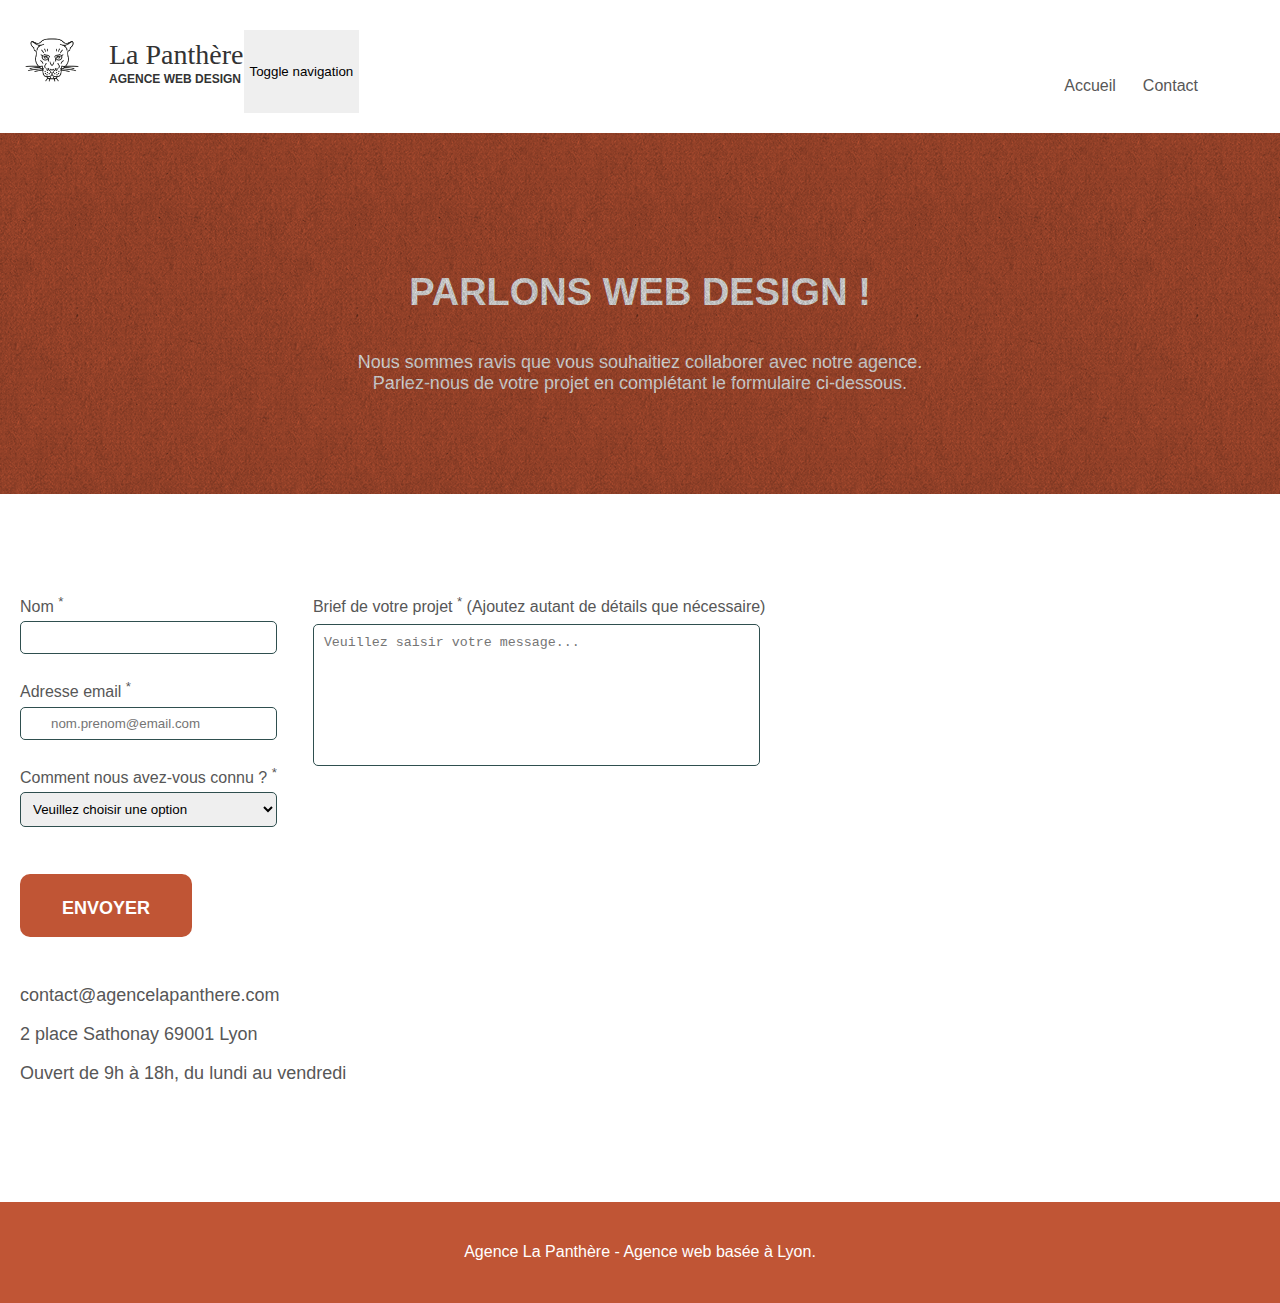
==== contact.html @ b0ebec23 "SEO" ====
<!DOCTYPE html>
<html lang="fr">
  <head>
    <meta charset="utf-8" />
    <meta
      name="keywords"
      content="Agence la Panthère, contact, webdesign, Lyon, horaires, adresse, conseils"
    />
    <meta
      name="description"
      content="Contactez l'agence de webdesign la Panthère, basée sur Lyon. Elle aide les entreprises à devenir attractives et visibles sur Internet."
    />
    <meta
      name="viewport"
      content="width=device-width, initial-scale=1.0, viewport-fit=cover"
    />
    <link rel="shortcut icon" type="image/png" href="favicon.jpg" />

    <link rel="stylesheet" type="text/css" href="./css/bootstrap.min.css" />
    <link rel="stylesheet" type="text/css" href="style.css" />
    <link rel="stylesheet" type="text/css" href="./css/font-awesome.min.css" />
    <link rel="stylesheet" type="text/css" href="./css/et-line.min.css" />
    <link
      rel="stylesheet"
      href="https://cdnjs.cloudflare.com/ajax/libs/font-awesome/6.1.1/css/all.min.css"
      integrity="sha512-KfkfwYDsLkIlwQp6LFnl8zNdLGxu9YAA1QvwINks4PhcElQSvqcyVLLD9aMhXd13uQjoXtEKNosOWaZqXgel0g=="
      crossorigin="anonymous"
      referrerpolicy="no-referrer"
    />

    <script src="./js/jquery-2.1.0.min.js"></script>
    <script src="./js/bootstrap.min.js"></script>
    <script src="./js/blocs.min.js"></script>
    <script src="./js/jqBootstrapValidation.js"></script>
    <script src="./js/formHandler.js"></script>
    <script
      src="https://cdnjs.cloudflare.com/ajax/libs/jquery/3.6.0/jquery.min.js"
      integrity="sha512-894YE6QWD5I59HgZOGReFYm4dnWc1Qt5NtvYSaNcOP+u1T9qYdvdihz0PPSiiqn/+/3e7Jo4EaG7TubfWGUrMQ=="
      crossorigin="anonymous"
      referrerpolicy="no-referrer"
    ></script>
    <title>Contact - La Panthère Agence web design</title>

    <!-- Analytics -->

    <!-- Analytics END -->
  </head>
  <body>
    <!-- Principal conteneur -->
    <div class="page-container">
      <!-- bloc-0 -->
      <div class="bloc bgc-white l-bloc" id="bloc-0">
        <div class="container bloc-sm">
          <nav class="navbar row">
            <div class="navbar-header" role="banner">
              <a class="navbar-brand" href="index.html"
                ><img
                  src="img/logo.png"
                  alt="La Panthère Agence web design"
                  role="img"
                  aria-label="Logo la Panthère"
              /></a>
              <div class="navbar_title">
                <h1 role="heading" aria-level="1">La Panthère</h1>
                <h2 role="heading" aria-level="2">AGENCE WEB DESIGN</h2>
              </div>
              <button
                id="nav-toggle"
                type="button"
                class="ui-navbar-toggle navbar-toggle"
                data-toggle="collapse"
                data-target=".navbar-1"
              >
                <span class="sr-only">Toggle navigation</span
                ><span class="icon-bar"></span><span class="icon-bar"></span
                ><span class="icon-bar"></span>
              </button>
            </div>
            <div class="collapse navbar-collapse navbar-1 special-dropdown-nav">
              <ul class="site-navigation nav navbar-nav" role="navigation">
                <li>
                  <a href="index.html">Accueil</a>
                </li>
                <li>
                  <a href="contact.html">Contact</a>
                </li>
              </ul>
            </div>
          </nav>
        </div>
      </div>
      <!-- bloc-0 END -->

      <!-- bloc-6 -->
      <div
        class="bloc bg-dots-bg bg-repeat bgc-atomic-tangerine d-bloc bloc-bg-texture texture-paper"
        id="bloc-6"
      >
        <div class="container bloc-lg" role="aside">
          <div class="row">
            <div class="col-sm-12">
              <h3
                class="text-center hero-bloc-text tc-white"
                role="heading"
                aria-level="3"
              >
                Parlons web design !
              </h3>
              <p
                class="text-center mg-lg tc-white tight-width-whitespace"
                role="complementary"
              >
                Nous sommes ravis que vous souhaitiez collaborer avec notre
                agence.<br />
                Parlez-nous de votre projet en complétant le formulaire
                ci-dessous.
              </p>
            </div>
          </div>
        </div>
      </div>
      <!-- bloc-6 END -->

      <!-- bloc-7 -->
      <div class="bloc bgc-white l-bloc" id="bloc-7" role="article">
        <div class="container bloc-lg">
          <div class="row">
            <div class="col-form">
              <form
                id="form_1"
                novalidate
                success-msg="Your message has been sent."
                fail-msg="Sorry it seems that our mail server is not responding, Sorry for the inconvenience!"
              >
                <div class="form_content">
                  <div class="form_left">
                    <div class="form-group">
                      <label for="name"> Nom <sup>*</sup> </label>
                      <input
                        id="name"
                        aria-labelledby="name"
                        class="form-control focus_only"
                        required
                      />
                      <span id="name_missing"></span><br />
                      <i class="fa-solid fa-user"></i>
                    </div>
                    <div class="form-group">
                      <label for="email"> Adresse email <sup>*</sup> </label>
                      <input
                        id="email"
                        aria-labelledby="email"
                        class="form-control focus_only"
                        type="email"
                        required
                        placeholder="nom.prenom@email.com"
                      />
                      <i class="fa-solid fa-envelope"></i>
                      <span id="email_missing"></span><br />
                    </div>
                    <div class="form-group">
                      <label for="com_quest_select">
                        Comment nous avez-vous connu ? <sup>*</sup>
                      </label>
                      <select
                        name="com_quest"
                        id="com_quest_select"
                        aria-labelledby="com_quest_select"
                      >
                        <option value="0" selected disabled>
                          Veuillez choisir une option
                        </option>
                        <option value="Presse" role="option">
                          Presse locale
                        </option>
                        <option value="RS" role="option">
                          Réseaux sociaux
                        </option>
                        <option value="BO" role="option">
                          Bouche à oreilles
                        </option>
                        <option value="Radio" role="option">Radio</option>
                        <option value="Search" role="option">
                          Recherche Google
                        </option>
                        <option value="Salon" role="option">
                          Salon du web
                        </option>
                        <option value="Autres" role="option">Autres</option>
                      </select>
                      <span id="select_missing"></span><br />
                    </div>
                  </div>
                  <div class="form_right">
                    <div class="form-group message">
                      <label for="message">
                        Brief de votre projet <sup>*</sup> (Ajoutez autant de
                        détails que nécessaire)<br /> </label
                      ><textarea
                        role="textbox"
                        aria-multiline="true"
                        id="message"
                        class="form-control big focus_only"
                        rows="8"
                        cols="50"
                        required
                        placeholder="Veuillez saisir votre message..."
                      ></textarea>
                      <span id="message_missing"></span><br />
                    </div>
                  </div>
                </div>
                <button
                  class="bloc-button btn btn-lg btn-block cta-hero btn-atomic-tangerine big_focus"
                  type="submit"
                  aria-label="submit"
                  role="button"
                  id="bouton_envoi"
                >
                  Envoyer
                </button>
              </form>
            </div>
            <div class="col-sm-6">
              <a href="mailto:contact@agencelapanthere.com" role="link"
                >contact@agencelapanthere.com</a
              >
              <p role="note">2 place Sathonay 69001 Lyon</p>
              <p role="note">Ouvert de 9h à 18h, du lundi au vendredi</p>
            </div>
          </div>
        </div>
      </div>
      <!-- bloc-7 END -->

      <!-- ScrollToTop Button -->
      <a class="bloc-button btn btn-d scrollToTop" onclick="scrollToTarget('1')"
        ><span class="fa fa-chevron-up"></span
      ></a>
      <!-- ScrollToTop Button END-->

      <!-- Footer - bloc-8 -->
      <footer class="bloc bgc-atomic-tangerine d-bloc" id="bloc-8">
        <div class="container bloc-sm bloc_formulaire">
          <div class="row">
            <div class="col-sm-12">
              <h4 class="text-center white" role="heading" aria-level="4">
                Agence La Panthère - Agence web basée à Lyon.<br />
              </h4>
              <div class="row row-no-gutters social">
                <div class="col-sm-3">
                  <div class="text-center">
                    <a
                      class="social"
                      role="link"
                      href="http://www.twitter.com/"
                      title="Twitter"
                      ><span class="fa-brands fa-twitter icon-md"></span
                    ></a>
                  </div>
                </div>
                <div class="col-sm-3">
                  <div class="text-center">
                    <a
                      class="social"
                      role="link"
                      href="http://www.facebook.com/"
                      title="Facebook"
                      ><span class="fa-brands fa-facebook-f icon-md"></span
                    ></a>
                  </div>
                </div>
                <div class="col-sm-3">
                  <div class="text-center">
                    <a
                      class="social"
                      role="link"
                      href="https://dribbble.com/"
                      title="Dribbble"
                      ><span class="fa-brands fa-dribbble icon-md"></span
                    ></a>
                  </div>
                </div>
                <div class="col-sm-3">
                  <div class="text-center">
                    <a
                      class="social"
                      role="link"
                      href="http://www.instagram.com/"
                      title="Instagram"
                      ><span class="fa-brands fa-instagram icon-md"></span
                    ></a>
                  </div>
                </div>
              </div>
            </div>
          </div>
        </div>
      </footer>
      <!-- Footer - bloc-8 END -->
    </div>
    <!-- Principal conteneur END -->
    <script>
      var validation = document.getElementById("bouton_envoi");

      var nom = document.getElementById("name");
      var name_m = document.getElementById("name_missing");
      var name_v =
        /^[a-zA-ZéèîïÉÈÎÏ][a-zéèêàçîï]+([-'\s][a-zA-ZéèîïÉÈÎÏ][a-zéèêàçîï]+)?/;

      validation.addEventListener("click", f_valid);

      var email = document.getElementById("email");
      var email_m = document.getElementById("email_missing");
      var email_v = /^(.+)@(.+)\.(.+)$/;

      var message = document.getElementById("message");
      var message_m = document.getElementById("message_missing");

      var select = document.getElementById("com_quest_select");
      var select_m = document.getElementById("select_missing");

      function f_valid(e) {
        e.preventDefault();
        var is_valid = false;
        console.log(select.value);
        if (select.value !== "0") {
          is_valid = true;
        } else {
          is_valid === false;
          select_m.textContent = "Veuillez sélectionner une option !";
          select_m.style.color = "#B32F07";
          select.style.borderColor = "#B32F07";
        }

        if (message.value.lenght > 5 && message.value.lenght < 250) {
          is_valid = true;
        } else {
          is_valid === false;
          message_m.textContent = "Veuillez décrire votre projet !";
          message_m.style.color = "#B32F07";
          message.style.borderColor = "#B32F07";
        }

        if (nom.validity.valueMissing) {
          name_m.textContent = "Nom manquant !";
          name_m.style.color = "#B32F07";
          nom.style.borderColor = "#B32F07";
        } else if (name_v.test(nom.value) == false) {
          name_m.textContent = "Format incorrect !";
          name_m.style.color = "#B32F07";
          nom.style.borderColor = "#B32F07";
        } else {
          var is_valid = true;
        }
        if (email.validity.valueMissing) {
          is_valid === false;
          email_m.textContent = "Email incorrect !";
          email_m.style.color = "#B32F07";
          email.style.borderColor = "#B32F07";
        } else if (email_v.test(email.value) == false) {
          is_valid === false;
          email_m.textContent = "Format incorrect !";
          email_m.style.color = "#B32F07";
          email.style.borderColor = "#B32F07";
        }
        // if (is_valid) {
        //   alert("Email envoyé avec succès !");
        // }
      }
    </script>
  </body>
</html>
---- style.css ----
.navbar-header {
  display: flex;
}
li {
  list-style-type: none;
}
body {
  margin: 0;
  padding: 0;
  background: #fff;
  overflow-x: hidden;
  -webkit-font-smoothing: antialiased;
  -moz-osx-font-smoothing: grayscale;
}
img.img-responsive.portfolio-thumb {
  width: 100%;
}
a,
button {
  transition: all 0.3s ease-in-out;
  outline: none !important;
}

a:hover {
  text-decoration: none;
  cursor: pointer;
}
h2.text-center.hero-bloc-text.tc-white {
  font-family: Helvetica;
  margin-top: 15px;
}
#page-loading-blocs-notifaction {
  position: fixed;
  top: 0;
  bottom: 0;
  width: 100%;
  z-index: 100000;
  background: #ffffff url("img/pageload-spinner.gif") no-repeat center center;
}

.bloc {
  width: 100%;
  clear: both;
  background: 50% 50% no-repeat;
  -webkit-background-size: cover;
  -moz-background-size: cover;
  -o-background-size: cover;
  background-size: cover;
  position: relative;
}

.bloc .container {
  padding-left: 0;
  padding-right: 0;
}

.bloc-lg {
  padding: 100px 50px;
}

.bloc-md {
  padding: 50px;
}

.bloc-sm {
  padding: 20px 50px;
}

.bg-center,
.bg-l-edge,
.bg-r-edge,
.bg-t-edge,
.bg-b-edge,
.bg-tl-edge,
.bg-bl-edge,
.bg-tr-edge,
.bg-br-edge,
.bg-repeat {
  -webkit-background-size: auto !important;
  -moz-background-size: auto !important;
  -o-background-size: auto !important;
  background-size: auto !important;
}

.bg-repeat {
  background: repeat;
}

.bg-t-edge {
  background: top no-repeat;
}

.bloc-bg-texture::before {
  content: "";
  background-size: 2px 2px;
  position: absolute;
  top: 0;
  bottom: 0;
  left: 0;
  right: 0;
}

.texture-paper::before {
  background: url("img/texture-paper.png");
  background-size: 280px 280px;
}

.b-parallax {
  background-attachment: fixed;
}

.d-bloc {
  color: rgba(255, 255, 255, 0.7);
}

.d-bloc button:hover {
  color: rgba(255, 255, 255, 0.9);
}

.d-bloc .icon-round,
.d-bloc .icon-square,
.d-bloc .icon-rounded,
.d-bloc .icon-semi-rounded-a,
.d-bloc .icon-semi-rounded-b {
  border-color: rgba(255, 255, 255, 0.9);
}

.d-bloc .divider-h span {
  border-color: rgba(255, 255, 255, 0.2);
}

.d-bloc .a-btn,
.d-bloc .navbar a,
.d-bloc .navbar-brand,
.d-bloc a .icon-sm,
.d-bloc a .icon-md,
.d-bloc a .icon-lg,
.d-bloc a .icon-xl,
.d-bloc h1 a,
.d-bloc h2 a,
.d-bloc h3 a,
.d-bloc h4 a,
.d-bloc h5 a,
.d-bloc h6 a,
.d-bloc p a {
  color: white;
}

.d-bloc .a-btn:hover,
.d-bloc .navbar a:hover,
.d-bloc .navbar-brand:hover,
.d-bloc a:hover .icon-sm,
.d-bloc a:hover .icon-md,
.d-bloc a:hover .icon-lg,
.d-bloc a:hover .icon-xl,
.d-bloc h1 a:hover,
.d-bloc h2 a:hover,
.d-bloc h3 a:hover,
.d-bloc h4 a:hover,
.d-bloc h5 a:hover,
.d-bloc h6 a:hover,
.d-bloc p a:hover {
  color: black;
}

.d-bloc .navbar-toggle .icon-bar {
  background: rgba(255, 255, 255, 1);
}

.d-bloc .btn-wire,
.d-bloc .btn-wire:hover {
  color: rgba(255, 255, 255, 1);
  border-color: rgba(255, 255, 255, 1);
}

.d-bloc .panel {
  color: rgba(0, 0, 0, 0.5);
}

.d-bloc .panel button:hover {
  color: rgba(0, 0, 0, 0.7);
}

.d-bloc .panel icon {
  border-color: rgba(0, 0, 0, 0.7);
}

.d-bloc .panel .divider-h span {
  border-color: rgba(0, 0, 0, 0.1);
}

.d-bloc .panel .a-btn {
  color: rgba(0, 0, 0, 0.6);
}

.d-bloc .panel .a-btn:hover {
  color: rgba(0, 0, 0, 1);
}

.d-bloc .panel .btn-wire,
.d-bloc .panel .btn-wire:hover {
  color: rgba(0, 0, 0, 0.7);
  border-color: rgba(0, 0, 0, 0.3);
}

.d-bloc .panel,
.l-bloc {
  color: rgba(0, 0, 0, 0.5);
}

.d-bloc .panel button:hover,
.l-bloc button:hover {
  color: rgba(0, 0, 0, 0.7);
}

.l-bloc .icon-round,
.l-bloc .icon-square,
.l-bloc .icon-rounded,
.l-bloc .icon-semi-rounded-a,
.l-bloc .icon-semi-rounded-b {
  border-color: rgba(0, 0, 0, 0.7);
}

.d-bloc .panel .divider-h span,
.l-bloc .divider-h span {
  border-color: rgba(0, 0, 0, 0.1);
}

.d-bloc .panel .a-btn,
.l-bloc .a-btn,
.l-bloc .navbar a,
.l-bloc .navbar-brand,
.l-bloc a .icon-sm,
.l-bloc a .icon-md,
.l-bloc a .icon-lg,
.l-bloc a .icon-xl,
.l-bloc h1 a,
.l-bloc h2 a,
.l-bloc h3 a,
.l-bloc h4 a,
.l-bloc h5 a,
.l-bloc h6 a,
.l-bloc p a {
  color: rgba(0, 0, 0, 0.6);
}

.d-bloc .panel .a-btn:hover,
.l-bloc .a-btn:hover,
.l-bloc .navbar a:hover,
.l-bloc .navbar-brand:hover,
.l-bloc a:hover .icon-sm,
.l-bloc a:hover .icon-md,
.l-bloc a:hover .icon-lg,
.l-bloc a:hover .icon-xl,
.l-bloc h1 a:hover,
.l-bloc h2 a:hover,
.l-bloc h3 a:hover,
.l-bloc h4 a:hover,
.l-bloc h5 a:hover,
.l-bloc h6 a:hover,
.l-bloc p a:hover {
  color: rgba(0, 0, 0, 1);
}

.l-bloc .navbar-toggle .icon-bar {
  color: rgba(0, 0, 0, 0.6);
}

.d-bloc .panel .btn-wire,
.d-bloc .panel .btn-wire:hover,
.l-bloc .btn-wire,
.l-bloc .btn-wire:hover {
  color: rgba(0, 0, 0, 0.7);
  border-color: rgba(0, 0, 0, 0.3);
}

.voffset {
  margin-top: 30px;
}

.voffset-lg {
  margin-top: 80px;
}

.row-no-gutters {
  margin-right: 0;
  margin-left: 0;
}

.row.row-no-gutters > [class^="col-"],
.row.row-no-gutters > [class*=" col-"] {
  padding-right: 0;
  padding-left: 0;
}

#bloc-1-hero h1 {
  font-size: 32px;
}

.navbar {
  margin-bottom: 0;
  z-index: 1;
}

.navbar-brand {
  height: auto;
  padding: 3px 15px;
  font-size: 25px;
  font-weight: normal;
  font-weight: 600;
  line-height: 44px;
}

.navbar-brand img {
  max-height: 200px;
  margin: 0 5px 0 0;
  display: inline;
  width: 74px;
}

.navbar-brand img[src$="svg"] {
  min-width: 100px;
}

.nav-center .navbar-brand img {
  margin: 0;
}

.navbar .nav {
  padding-top: 2px;
  margin-right: 62px;
  float: right;
  z-index: 1;
}

.nav > li {
  float: left;
  margin-top: 4px;
  font-size: 16px;
  margin-left: 27px;
}

.navbar-nav .open .dropdown-menu > li > a {
  text-align: inherit;
}

.nav > li a:hover,
.nav > li a:focus {
  background: transparent;
}

.navbar-toggle {
  margin: 10px 10px 0 0;
  border: 0px;
}

.navbar-toggle:hover {
  background: transparent !important;
}

.navbar-toggle .icon-bar {
  background-color: rgba(0, 0, 0, 0.5);
  width: 26px;
}

.nav-invert .navbar .nav {
  float: left;
}

.nav-invert .navbar-header,
.nav-invert .navbar-brand {
  float: right;
  position: relative;
  z-index: 2;
}
p.text-center.white {
  text-align: center;
}
@media (min-width: 768px) {
  .site-navigation {
    position: absolute;
    top: 50%;
    right: 20px;
    transform: translate(0, -50%);
    -webkit-transform: translateY(-50%);
  }
  .nav > li .dropdown-menu a,
  .nav > li .dropdown-menu a:hover {
    color: #484848;
  }
  .nav-invert .site-navigation {
    left: 0;
    right: 0;
  }
  .nav-center {
    text-align: center;
  }
  .nav-center .navbar-header {
    width: 100%;
  }
  .nav-center .navbar-header,
  .nav-center .navbar-brand,
  .nav-center .nav > li {
    float: none;
    display: inline-block;
  }
  .nav-center .site-navigation {
    position: relative;
    width: 100%;
    right: 0;
    margin-right: 0px;
    margin-top: 20px;
  }
  .nav-center.mini-nav .navbar-toggle {
    float: none;
    margin: 10px auto 0;
  }
  .big {
    width: 95%;
  }
}

.nav > li > .dropdown a {
  background: none !important;
  display: block;
  padding: 14px 15px;
}

nav .caret {
  margin: 0 5px;
}

.dropdown-menu .dropdown-menu {
  top: -8px;
  left: 100%;
}

.dropdown-menu .dropmenu-flow-right {
  top: 100%;
  left: 0;
  margin-left: -1px;
  border-top-left-radius: 0;
  border-top-right-radius: 0;
}

.dropdown-menu .dropdown span {
  border: 4px solid black;
  border-top-color: transparent;
  border-right-color: transparent;
  border-bottom-color: transparent;
  margin: 6px -5px 0 0 !important;
  float: right;
}

.mg-md {
  margin-top: 10px;
  margin-bottom: 20px;
}

.mg-lg {
  margin-top: 10px;
  margin-bottom: 40px;
}

.btn {
  margin: 0 5px 5px 0;
}

.btn.pull-right {
  margin: 0 0 5px 5px;
}

.btn-d,
.btn-d:hover,
.btn-d:focus {
  color: #fff;
  background: rgba(0, 0, 0, 0.3);
}

button {
  outline: none !important;
}

.btn-rd {
  border-radius: 40px;
}

.btn-clean {
  border: 1px solid rgba(0, 0, 0, 0.08);
  border-bottom-color: rgba(0, 0, 0, 0.1);
  text-shadow: 0 1px 0 rgba(0, 0, 1, 0.1);
  box-shadow: 0 1px 3px rgba(0, 0, 1, 0.25),
    inset 0 1px 0 0 rgba(255, 255, 255, 0.15);
}

.icon-md {
  font-size: 30px !important;
}

.icon-lg {
  font-size: 60px !important;
}

.sm-shadow {
  text-shadow: 0 1px 2px rgba(0, 0, 0, 0.3);
}

.panel-sq,
.panel-sq .panel-heading,
.panel-sq .panel-footer {
  border-radius: 0;
}

.panel-rd {
  border-radius: 30px;
}

.panel-rd .panel-heading {
  border-radius: 29px 29px 0 0;
}

.panel-rd .panel-footer {
  border-radius: 0 0 29px 29px;
}

.form-control {
  border-color: rgba(0, 0, 0, 0.1);
  box-shadow: none;
  display: block;
}
.big {
  width: 50%;
}
.scrollToTop {
  width: 40px;
  height: 40px;
  position: fixed;
  bottom: 20px;
  right: 20px;
  opacity: 0;
  z-index: 500;
  transition: all 0.3s ease-in-out;
}

.scrollToTop span {
  margin-top: 6px;
}

.showScrollTop {
  font-size: 14px;
  opacity: 1;
}

a[data-lightbox] {
  position: relative;
  display: block;
  text-align: center;
}

a[data-lightbox]:hover::before {
  content: "+";
  font-family: "HelveticaNeue-Light", "Helvetica Neue Light", "Helvetica Neue",
    Helvetica, Arial;
  font-size: 32px;
  width: 50px;
  height: 50px;
  margin-left: -25px;
  border-radius: 50%;
  background: rgba(0, 0, 0, 0.6);
  color: #fff;
  font-weight: 100;
  z-index: 1;
  position: absolute;
  top: 50%;
  transform: translateY(-50%);
  -webkit-transform: translateY(-50%);
}

a[data-lightbox]:hover img {
  opacity: 0.6;
  -webkit-animation-fill-mode: none;
  animation-fill-mode: none;
}

#lightbox-modal {
  display: flex;
  align-items: center;
}

#lightbox-modal .modal-dialog {
  width: 90%;
  max-width: 900px;
  margin: 0 auto 0;
}

#lightbox-modal .modal-dialog img {
  max-height: 90vh;
  margin: 0 auto;
}

.lightbox-caption {
  padding: 20px;
  color: #fff;
  background: rgba(0, 0, 0, 0.5);
  position: absolute;
  left: 15px;
  right: 15px;
  bottom: 5px;
}

.close-lightbox {
  color: #fff;
  font-size: 30px;
  position: absolute;
  top: 20px;
  right: 20px;
  z-index: 20;
  background: rgba(0, 0, 0, 0.5);
  border: none;
  line-height: 30px;
  padding: 0 9px 5px;
  opacity: 0.3;
}

.close-lightbox:hover,
.next-lightbox:hover,
.prev-lightbox:hover {
  opacity: 1;
  color: #fff;
}

.next-lightbox,
.prev-lightbox {
  font-size: 20px;
  color: rgba(255, 255, 255, 0.9);
  background: rgba(0, 0, 0, 0.5);
  transition: all 0.2s ease-in-out;
  position: absolute;
  top: 45%;
  z-index: 1;
  opacity: 0.4;
}

.next-lightbox {
  padding: 6px 8px 1px 13px;
  right: 25px;
}

.prev-lightbox {
  padding: 6px 13px 1px 10px;
  left: 25px;
}

.snapshot-lb .modal-body {
  padding-bottom: 45px;
}

.snapshot-lb .lightbox-caption {
  padding: 0;
  color: rgba(0, 0, 0, 0.5);
  background: none;
}

h1,
h2,
h3,
h4,
h5,
h6,
p,
label,
.btn,
a {
  font-family: "helvetica";
  font-weight: 400;
  color: #575757 !important;
  text-decoration: none;
}

/*.container {
  max-width: 1000px;
}*/

.hero-bloc-text {
  font-size: 38px;
}

.hero-bloc-text-sub {
  font-size: 36px;
}

.statement-bloc-text {
  line-height: 26px;
  font-style: italic;
  font-size: 20px;
  text-align: center;
  font-weight: lighter;
  max-width: 520px;
  margin: auto auto auto auto;
}

p {
  font-size: 18px;
}

.tight-width-whitespace {
  max-width: 600px;
  margin: auto auto auto auto;
}

.cta-hero {
  margin-top: 22px;
  color: #ffffff !important;
  text-transform: uppercase;
  padding: 12px 28px 12px 28px;
  font-size: 16px;
  font-weight: 700;
}

.social {
  max-width: 400px;
  margin: auto auto auto auto;
  display: flex;
  justify-content: space-between;
}

h2 {
  font-size: 22px;
  line-height: 1.4em;
  font-weight: bold;
}

h3 {
  font-size: 15px;
  text-transform: uppercase;
  font-weight: 700;
  color: #333333 !important;
}
.first_quote {
  text-align: center;
  margin-left: 25px;
  margin-right: 25px;
}
.second_quote {
  text-align: center;
  margin-left: 25px;
  margin-right: 25px;
}
.name_quote p {
  text-align: center;
  font-size: 14px;
  color: grey;
}
.grey {
  color: #303030 !important;
}
.med-width-whitespace {
  max-width: 800px;
  margin: auto auto auto auto;
  box-shadow: 0px 0px 0px #000000;
}

h1 {
  color: #333333 !important;
  font-family: "Merienda", cursive;
  font-size: 28px;
  margin-bottom: 0;
}
h2 {
  color: #333333 !important;
  font-family: "Julius Sans One", sans-serif;
  font-size: 12px;
  margin-top: 0;
}
.navbar_title {
  display: flex;
  flex-direction: column;
}

h4 {
  color: #333333 !important;
}

.icons {
  margin-bottom: 14px;
  margin-top: 24px;
}

.white {
  color: #ffffff !important;
}

.portfolio-thumb {
  margin-bottom: 24px;
}

.portfolio-row {
  margin-bottom: 44px;
  margin-top: 50px;
}

.avatar {
  box-shadow: 0px 4px 9px rgba(0, 0, 0, 0.3);
}

.black-background {
  background-color: #625b48;
  padding: 40px 40px 40px 40px;
}

.bold-link {
  font-weight: 900;
  text-decoration: underline !important;
}

.bgc-white {
  background-color: #ffffff;
}

.bgc-dark-slate-blue {
  background-color: #364577;
}

.bgc-atomic-tangerine {
  background-color: #c05535;
}

.tc-white {
  color: #ffffff !important;
}
.tc-grey {
  color: #303030;
}
.btn-accueil {
  padding: 20px 40px 15px;
  border-radius: 10px;
  border-color: transparent;
  background-color: #c05535;
  transition: background-color 200ms ease;
  font-family: "Versailles lt std 75", sans-serif;
  font-size: 18px;
  line-height: 24px;
  text-transform: uppercase;
  cursor: pointer;
}
.btn-accueil:hover {
  opacity: 1;
  color: black;
}
.btn-atomic-tangerine {
  padding: 20px 40px 15px;
  border-radius: 10px;
  border-color: transparent;
  background-color: #c05535;
  transition: background-color 200ms ease;
  font-family: "Versailles lt std 75", sans-serif;
  font-size: 18px;
  line-height: 24px;
  text-transform: uppercase;
  cursor: pointer;
}

.btn-atomic-tangerine:hover {
  padding: 20px 40px 15px;
  border-style: solid;
  border-width: 2px;
  border-color: #c05535;
  background-color: transparent;
  color: #c05535 !important;
}

.ltc-white {
  color: #ffffff !important;
}

.ltc-white:hover {
  color: #cccccc !important;
}

.ltc-atomic-tangerine {
  color: #f3976c !important;
}

.ltc-atomic-tangerine:hover {
  color: #c27956 !important;
}

.icon-dark-slate-blue {
  color: #364577 !important;
  border-color: #364577 !important;
}

.bg-dots-bg {
  background-image: url("img/dots-bg.png");
}

.bg-lines-h2-bg {
  background-image: url("img/lines-h2-bg.png");
}

.bg-banniere {
  background-image: url("img/agence-la-panthere.jpg");
}

.bg-presentation {
  background-image: url("img/image-de-presentation.bmp");
}
.col-sm-12 {
  text-align: center;
}
.col-sm-6 {
  margin-top: 43px;
}
.col-sm-6 a {
  font-size: 18px;
}
.col-sm-6 a:hover {
  text-decoration: underline;
}
.focus_only:focus {
  outline: 2px solid #c45824;
}
.form_content {
  display: flex;
  flex-wrap: wrap;
}
.form_right {
  margin-left: 36px;
}
.form-group {
  position: relative;
  display: flex;
  flex-direction: column;
}
.form-group input {
  margin-top: 5px;
  padding: 8px 5px 8px 30px;
  border: 1px solid darkslategrey;
  border-radius: 5px;
}
.message textarea {
  margin-top: 8px;
  padding: 10px;
  border: 1px solid darkslategrey;
  border-radius: 5px;
  width: 94%;
  resize: none;
}
.red-o {
  border-color: red;
}
.form-group i {
  position: absolute;
  left: 0;
  top: 25px;
  padding: 11px 8px;
}
select {
  margin-top: 5px;
  padding: 8px;
  border: 1px solid darkslategrey;
  border-radius: 5px;
}
.form-group span {
  margin-top: 7px;
  font-family: "helvetica";
}
@media (max-width: 1024px) {
  .bloc {
    padding-left: 20px;
    padding-right: 20px;
  }
  .bloc.full-width-bloc,
  .bloc-tile-2.full-width-bloc .container,
  .bloc-tile-3.full-width-bloc .container,
  .bloc-tile-4.full-width-bloc .container {
    padding-left: 0;
    padding-right: 0;
  }
}

@media (max-width: 992px) and (min-width: 768px) {
  .navbar .nav {
    max-width: 80%;
  }
  .nav-center.navbar .nav {
    max-width: 100%;
  }
}
@media only screen and (min-device-width: 768px) and (max-device-width: 1024px) and (orientation: landscape) {
  .b-parallax {
    background-attachment: scroll;
  }
}

@media only screen and (min-device-width: 1024px) and (max-device-width: 1366px) and (-webkit-min-device-pixel-ratio: 1.5) {
  .b-parallax {
    background-attachment: scroll;
  }
}

@media (max-width: 991px) {
  .container {
    width: 100%;
  }
  .b-parallax {
    background-attachment: scroll;
  }
  .page-container,
  #hero-bloc {
    overflow-x: hidden;
    position: relative;
  }
  .bloc {
    padding-left: constant(safe-area-inset-left);
    padding-right: constant(safe-area-inset-right);
  }
  .bloc-group,
  .bloc-group .bloc {
    display: block;
    width: 100%;
  }
  .bloc-fill-screen .fill-bloc-top-edge,
  .bloc-fill-screen .fill-bloc-bottom-edge {
    padding: 0 20px;
    padding-left: constant(safe-area-inset-left);
    padding-right: constant(safe-area-inset-right);
  }
}

@media (max-width: 767px) {
  .page-container {
    overflow-x: hidden;
    position: relative;
  }
  h1,
  h2,
  h3,
  h4,
  h5,
  h6,
  p,
  #disqus_thread {
    padding-left: 10px !important;
    padding-right: 10px !important;
  }
  .b-parallax {
    background-attachment: scroll;
  }
  .navbar .nav {
    padding-top: 0;
    border-top: 1px solid rgba(0, 0, 0, 0.2);
    float: none !important;
  }
  .navbar.row {
    margin-left: 0;
    margin-right: 0;
  }
  .site-navigation {
    position: inherit;
    transform: none;
    -webkit-transform: none;
    -ms-transform: none;
  }
  .nav > li {
    margin-top: 0;
    text-align: left;
    padding-left: 15px;
    width: 100%;
  }
  .nav > li:hover {
    background: rgba(0, 0, 0, 0.08);
  }
  .dropdown .dropdown a .caret {
    float: none;
    margin: 5px 0 0 10px !important;
    border: 4px solid black;
    border-bottom-color: transparent;
    border-right-color: transparent;
    border-left-color: transparent;
  }
  #hero-bloc .navbar .nav {
    background: rgba(0, 0, 0, 0.8);
  }
  #hero-bloc .navbar .nav a {
    color: rgba(255, 255, 255, 0.6);
  }
  .hero {
    padding: 50px 0;
  }
  .hero-nav {
    left: -1px;
    right: -1px;
  }
  .navbar-collapse {
    padding: 0;
    overflow-x: hidden;
    -webkit-box-shadow: none;
    box-shadow: none;
  }
  .navbar-brand img {
    max-height: 40px;
    width: auto;
  }
  .nav-invert .navbar-header {
    float: none;
    width: 100%;
  }
  .nav-invert .navbar-toggle {
    float: left;
    margin-left: 10px;
  }
  .bloc {
    padding-left: 0;
    padding-right: 0;
  }
  .bloc-xxl,
  .bloc-xl,
  .bloc-lg {
    padding: 40px 0;
  }
  .bloc-sm,
  .bloc-md {
    padding-left: 0;
    padding-right: 0;
  }
  .bloc-tile-2 .container,
  .bloc-tile-3 .container,
  .bloc-tile-4 .container,
  .bloc-fill-screen .fill-bloc-top-edge,
  .bloc-fill-screen .fill-bloc-bottom-edge {
    padding-left: 0;
    padding-right: 0;
  }
  .a-block {
    padding: 0 10px;
  }
  .btn-dwn {
    display: none;
  }
  .voffset {
    margin-top: 5px;
  }
  .voffset-md {
    margin-top: 20px;
  }
  .voffset-lg {
    margin-top: 30px;
  }
  form {
    padding: 5px;
  }
  .close-lightbox {
    display: inline-block;
  }
  .blocsapp-device-iphone5 {
    background-size: 216px 425px;
    padding-top: 60px;
    width: 216px;
    height: 425px;
  }
  .blocsapp-device-iphone5 img {
    width: 180px;
    height: 320px;
  }
  .form_content {
    display: flex;
    flex-direction: column;
    width: 50%;
    margin: 0 auto;
  }
  .form_content .form_right {
    margin-left: 5px;
  }
}

@media (max-width: 400px) {
  .bloc {
    padding-left: 0;
    padding-right: 0;
  }
}

@media (max-width: 767px) {
  .bloc-mob-center-text {
    text-align: center;
  }
}
@media (min-width: 768px) {
  .container.bloc-lg {
    padding-left: 20px !important;
    padding-right: 20px !important;
  }
}
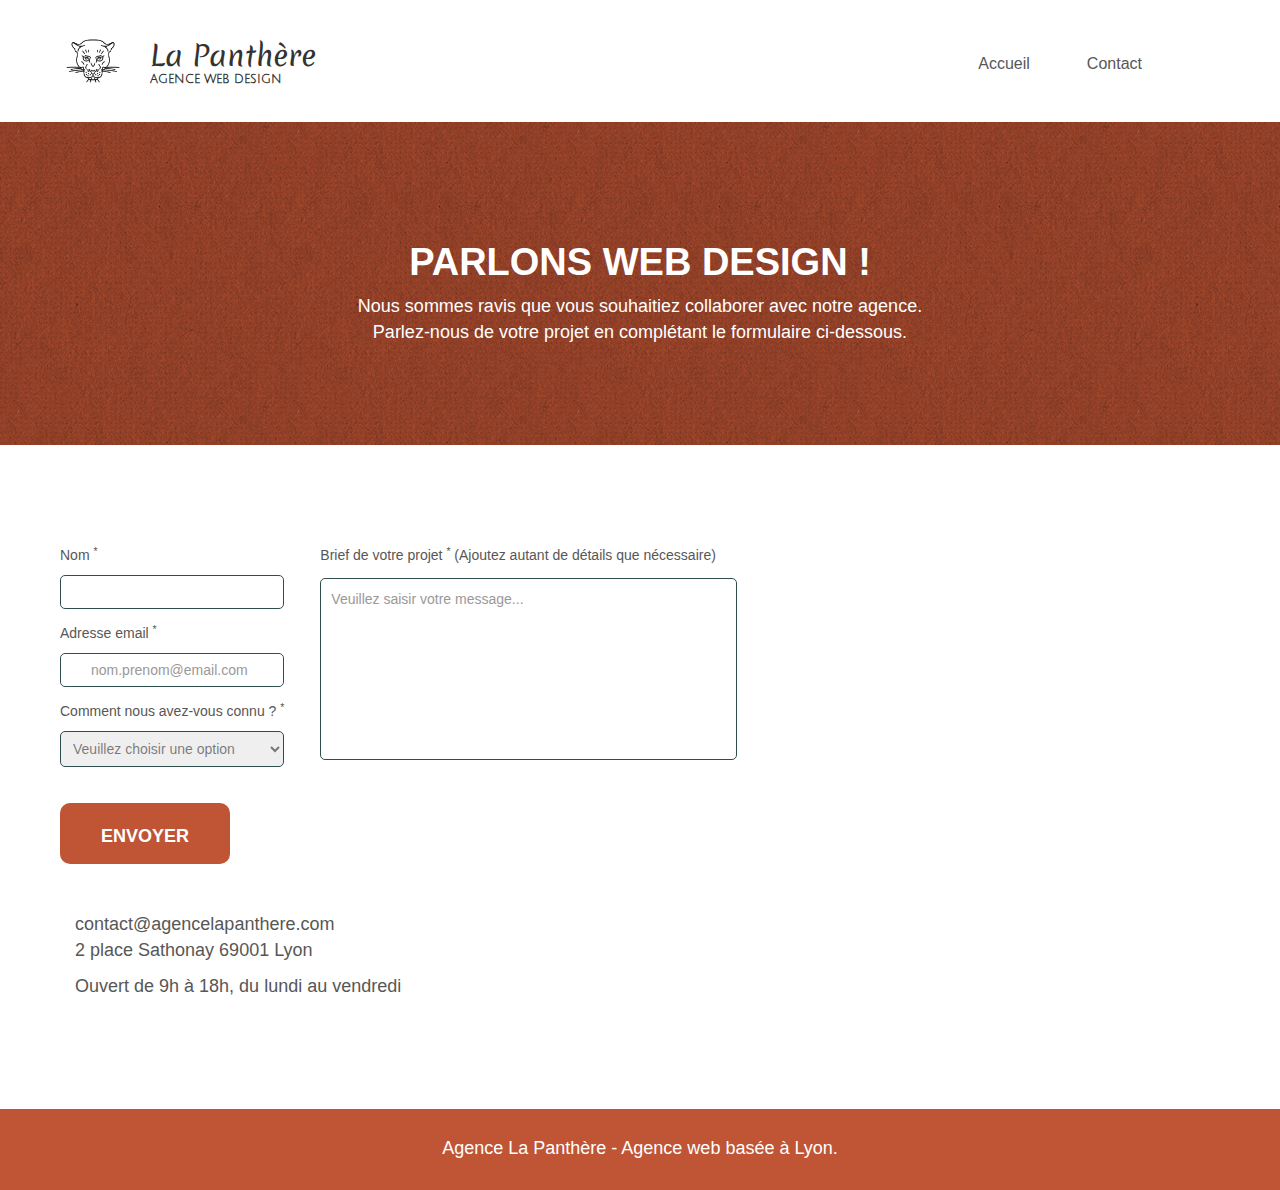
==== commit 94f39e5c: "màj style" ====
--- a/contact.html
+++ b/contact.html
@@ -16,10 +16,10 @@
     />
     <link rel="shortcut icon" type="image/png" href="favicon.jpg" />
 
-    <link rel="stylesheet" type="text/css" href="./css/bootstrap.min.css" />
+    <link rel="stylesheet" type="text/css" href="./css/bootstrap.css" />
     <link rel="stylesheet" type="text/css" href="style.css" />
     <link rel="stylesheet" type="text/css" href="./css/font-awesome.min.css" />
-    <link rel="stylesheet" type="text/css" href="./css/et-line.min.css" />
+    <link rel="stylesheet" type="text/css" href="./css/et-line.css" />
     <link
       rel="stylesheet"
       href="https://cdnjs.cloudflare.com/ajax/libs/font-awesome/6.1.1/css/all.min.css"
@@ -27,10 +27,13 @@
       crossorigin="anonymous"
       referrerpolicy="no-referrer"
     />
-
-    <script src="./js/jquery-2.1.0.min.js"></script>
-    <script src="./js/bootstrap.min.js"></script>
-    <script src="./js/blocs.min.js"></script>
+    <link rel="preconnect" href="https://fonts.googleapis.com">
+    <link rel="preconnect" href="https://fonts.gstatic.com" crossorigin>
+    <link href="https://fonts.googleapis.com/css2?family=Merienda&display=swap" rel="stylesheet">
+    <link href="https://fonts.googleapis.com/css2?family=Julius+Sans+One&display=swap" rel="stylesheet">
+    <script src="./js/jquery-2.1.0.js"></script>
+    <script src="./js/bootstrap.js"></script>
+    <script src="./js/blocs.js"></script>
     <script src="./js/jqBootstrapValidation.js"></script>
     <script src="./js/formHandler.js"></script>
     <script
@@ -61,8 +64,10 @@
                   aria-label="Logo la Panthère"
               /></a>
               <div class="navbar_title">
-                <h1 role="heading" aria-level="1">La Panthère</h1>
-                <h2 role="heading" aria-level="2">AGENCE WEB DESIGN</h2>
+                <a class="navbar-link-heading" href="index.html">
+                  <h1 role="heading" aria-level="1">La Panthère</h1>
+                  <h2 role="heading" aria-level="2">AGENCE WEB DESIGN</h2>
+                </a>
               </div>
               <button
                 id="nav-toggle"
--- a/style.css
+++ b/style.css
@@ -1,5 +1,8 @@
 .navbar-header {
   display: flex;
+}
+.navbar-link-heading {
+  cursor: pointer;
 }
 li {
   list-style-type: none;
@@ -848,6 +851,7 @@
   color: black;
 }
 .btn-atomic-tangerine {
+  width: auto;
   padding: 20px 40px 15px;
   border-radius: 10px;
   border-color: transparent;
@@ -899,11 +903,11 @@
 }
 
 .bg-banniere {
-  background-image: url("img/agence-la-panthere.jpg");
+  background-image: url("img/agence-la-panthere-min.jpg");
 }
 
 .bg-presentation {
-  background-image: url("img/image-de-presentation.bmp");
+  background-image: url("img/image-de-presentation.jpg");
 }
 .col-sm-12 {
   text-align: center;
@@ -964,6 +968,9 @@
 .form-group span {
   margin-top: 7px;
   font-family: "helvetica";
+}
+.form-group {
+  margin-bottom: -13px !important;
 }
 @media (max-width: 1024px) {
   .bloc {
@@ -1099,7 +1106,7 @@
     box-shadow: none;
   }
   .navbar-brand img {
-    max-height: 40px;
+    max-height: 72px;
     width: auto;
   }
   .nav-invert .navbar-header {
@@ -1166,11 +1173,33 @@
   .form_content {
     display: flex;
     flex-direction: column;
-    width: 50%;
+    width: 65%;
     margin: 0 auto;
   }
   .form_content .form_right {
     margin-left: 5px;
+  }
+  .bloc-mob-center-text {
+    text-align: center;
+  }
+  .btn-atomic-tangerine {
+    margin: auto;
+  }
+  .col-sm-6 a {
+    padding-left: 10px;
+    padding-right: 10px;
+  }
+  .navbar-toggle {
+    margin-left: auto;
+  }
+  h3.text-center.hero-bloc-text.tc-white {
+    font-size: 33px;
+  }
+  p.text-center.mg-lg.tc-white.tight-width-whitespace {
+    font-size: 17px;
+  }
+  .message textarea {
+    width: 100%;
   }
 }
 
@@ -1180,12 +1209,6 @@
     padding-right: 0;
   }
 }
-
-@media (max-width: 767px) {
-  .bloc-mob-center-text {
-    text-align: center;
-  }
-}
 @media (min-width: 768px) {
   .container.bloc-lg {
     padding-left: 20px !important;
--- a/css/et-line.css
+++ b/css/et-line.css
@@ -0,0 +1,519 @@
+@font-face {
+    font-family: et-line;
+    src: url(../fonts/et-line.eot);
+    src: url(../fonts/et-line.eot?#iefix) format('embedded-opentype'), url(../fonts/et-line.woff) format('woff'), url(../fonts/et-line.ttf) format('truetype'), url(../fonts/et-line.svg#et-line) format('svg');
+    font-weight: 400;
+    font-style: normal
+}
+
+.et-icon-adjustments,
+.et-icon-alarmclock,
+.et-icon-anchor,
+.et-icon-aperture,
+.et-icon-attachment,
+.et-icon-bargraph,
+.et-icon-basket,
+.et-icon-beaker,
+.et-icon-bike,
+.et-icon-book-open,
+.et-icon-briefcase,
+.et-icon-browser,
+.et-icon-calendar,
+.et-icon-camera,
+.et-icon-caution,
+.et-icon-chat,
+.et-icon-circle-compass,
+.et-icon-clipboard,
+.et-icon-clock,
+.et-icon-cloud,
+.et-icon-compass,
+.et-icon-desktop,
+.et-icon-dial,
+.et-icon-document,
+.et-icon-documents,
+.et-icon-download,
+.et-icon-dribbble,
+.et-icon-edit,
+.et-icon-envelope,
+.et-icon-expand,
+.et-icon-facebook,
+.et-icon-flag,
+.et-icon-focus,
+.et-icon-gears,
+.et-icon-genius,
+.et-icon-gift,
+.et-icon-global,
+.et-icon-globe,
+.et-icon-googleplus,
+.et-icon-grid,
+.et-icon-happy,
+.et-icon-hazardous,
+.et-icon-heart,
+.et-icon-hotairballoon,
+.et-icon-hourglass,
+.et-icon-key,
+.et-icon-laptop,
+.et-icon-layers,
+.et-icon-lifesaver,
+.et-icon-lightbulb,
+.et-icon-linegraph,
+.et-icon-linkedin,
+.et-icon-lock,
+.et-icon-magnifying-glass,
+.et-icon-map,
+.et-icon-map-pin,
+.et-icon-megaphone,
+.et-icon-mic,
+.et-icon-mobile,
+.et-icon-newspaper,
+.et-icon-notebook,
+.et-icon-paintbrush,
+.et-icon-paperclip,
+.et-icon-pencil,
+.et-icon-phone,
+.et-icon-picture,
+.et-icon-pictures,
+.et-icon-piechart,
+.et-icon-presentation,
+.et-icon-pricetags,
+.et-icon-printer,
+.et-icon-profile-female,
+.et-icon-profile-male,
+.et-icon-puzzle,
+.et-icon-quote,
+.et-icon-recycle,
+.et-icon-refresh,
+.et-icon-ribbon,
+.et-icon-rss,
+.et-icon-sad,
+.et-icon-scissors,
+.et-icon-scope,
+.et-icon-search,
+.et-icon-shield,
+.et-icon-speedometer,
+.et-icon-strategy,
+.et-icon-streetsign,
+.et-icon-tablet,
+.et-icon-target,
+.et-icon-telescope,
+.et-icon-toolbox,
+.et-icon-tools,
+.et-icon-tools-2,
+.et-icon-trophy,
+.et-icon-tumblr,
+.et-icon-twitter,
+.et-icon-upload,
+.et-icon-video,
+.et-icon-wallet,
+.et-icon-wine {
+    font-family: et-line;
+    speak: none;
+    font-style: normal;
+    font-weight: 400;
+    font-variant: normal;
+    text-transform: none;
+    line-height: 1;
+    -webkit-font-smoothing: antialiased;
+    -moz-osx-font-smoothing: grayscale;
+    display: inline-block
+}
+
+.et-icon-mobile:before {
+    content: "\e000"
+}
+
+.et-icon-laptop:before {
+    content: "\e001"
+}
+
+.et-icon-desktop:before {
+    content: "\e002"
+}
+
+.et-icon-tablet:before {
+    content: "\e003"
+}
+
+.et-icon-phone:before {
+    content: "\e004"
+}
+
+.et-icon-document:before {
+    content: "\e005"
+}
+
+.et-icon-documents:before {
+    content: "\e006"
+}
+
+.et-icon-search:before {
+    content: "\e007"
+}
+
+.et-icon-clipboard:before {
+    content: "\e008"
+}
+
+.et-icon-newspaper:before {
+    content: "\e009"
+}
+
+.et-icon-notebook:before {
+    content: "\e00a"
+}
+
+.et-icon-book-open:before {
+    content: "\e00b"
+}
+
+.et-icon-browser:before {
+    content: "\e00c"
+}
+
+.et-icon-calendar:before {
+    content: "\e00d"
+}
+
+.et-icon-presentation:before {
+    content: "\e00e"
+}
+
+.et-icon-picture:before {
+    content: "\e00f"
+}
+
+.et-icon-pictures:before {
+    content: "\e010"
+}
+
+.et-icon-video:before {
+    content: "\e011"
+}
+
+.et-icon-camera:before {
+    content: "\e012"
+}
+
+.et-icon-printer:before {
+    content: "\e013"
+}
+
+.et-icon-toolbox:before {
+    content: "\e014"
+}
+
+.et-icon-briefcase:before {
+    content: "\e015"
+}
+
+.et-icon-wallet:before {
+    content: "\e016"
+}
+
+.et-icon-gift:before {
+    content: "\e017"
+}
+
+.et-icon-bargraph:before {
+    content: "\e018"
+}
+
+.et-icon-grid:before {
+    content: "\e019"
+}
+
+.et-icon-expand:before {
+    content: "\e01a"
+}
+
+.et-icon-focus:before {
+    content: "\e01b"
+}
+
+.et-icon-edit:before {
+    content: "\e01c"
+}
+
+.et-icon-adjustments:before {
+    content: "\e01d"
+}
+
+.et-icon-ribbon:before {
+    content: "\e01e"
+}
+
+.et-icon-hourglass:before {
+    content: "\e01f"
+}
+
+.et-icon-lock:before {
+    content: "\e020"
+}
+
+.et-icon-megaphone:before {
+    content: "\e021"
+}
+
+.et-icon-shield:before {
+    content: "\e022"
+}
+
+.et-icon-trophy:before {
+    content: "\e023"
+}
+
+.et-icon-flag:before {
+    content: "\e024"
+}
+
+.et-icon-map:before {
+    content: "\e025"
+}
+
+.et-icon-puzzle:before {
+    content: "\e026"
+}
+
+.et-icon-basket:before {
+    content: "\e027"
+}
+
+.et-icon-envelope:before {
+    content: "\e028"
+}
+
+.et-icon-streetsign:before {
+    content: "\e029"
+}
+
+.et-icon-telescope:before {
+    content: "\e02a"
+}
+
+.et-icon-gears:before {
+    content: "\e02b"
+}
+
+.et-icon-key:before {
+    content: "\e02c"
+}
+
+.et-icon-paperclip:before {
+    content: "\e02d"
+}
+
+.et-icon-attachment:before {
+    content: "\e02e"
+}
+
+.et-icon-pricetags:before {
+    content: "\e02f"
+}
+
+.et-icon-lightbulb:before {
+    content: "\e030"
+}
+
+.et-icon-layers:before {
+    content: "\e031"
+}
+
+.et-icon-pencil:before {
+    content: "\e032"
+}
+
+.et-icon-tools:before {
+    content: "\e033"
+}
+
+.et-icon-tools-2:before {
+    content: "\e034"
+}
+
+.et-icon-scissors:before {
+    content: "\e035"
+}
+
+.et-icon-paintbrush:before {
+    content: "\e036"
+}
+
+.et-icon-magnifying-glass:before {
+    content: "\e037"
+}
+
+.et-icon-circle-compass:before {
+    content: "\e038"
+}
+
+.et-icon-linegraph:before {
+    content: "\e039"
+}
+
+.et-icon-mic:before {
+    content: "\e03a"
+}
+
+.et-icon-strategy:before {
+    content: "\e03b"
+}
+
+.et-icon-beaker:before {
+    content: "\e03c"
+}
+
+.et-icon-caution:before {
+    content: "\e03d"
+}
+
+.et-icon-recycle:before {
+    content: "\e03e"
+}
+
+.et-icon-anchor:before {
+    content: "\e03f"
+}
+
+.et-icon-profile-male:before {
+    content: "\e040"
+}
+
+.et-icon-profile-female:before {
+    content: "\e041"
+}
+
+.et-icon-bike:before {
+    content: "\e042"
+}
+
+.et-icon-wine:before {
+    content: "\e043"
+}
+
+.et-icon-hotairballoon:before {
+    content: "\e044"
+}
+
+.et-icon-globe:before {
+    content: "\e045"
+}
+
+.et-icon-genius:before {
+    content: "\e046"
+}
+
+.et-icon-map-pin:before {
+    content: "\e047"
+}
+
+.et-icon-dial:before {
+    content: "\e048"
+}
+
+.et-icon-chat:before {
+    content: "\e049"
+}
+
+.et-icon-heart:before {
+    content: "\e04a"
+}
+
+.et-icon-cloud:before {
+    content: "\e04b"
+}
+
+.et-icon-upload:before {
+    content: "\e04c"
+}
+
+.et-icon-download:before {
+    content: "\e04d"
+}
+
+.et-icon-target:before {
+    content: "\e04e"
+}
+
+.et-icon-hazardous:before {
+    content: "\e04f"
+}
+
+.et-icon-piechart:before {
+    content: "\e050"
+}
+
+.et-icon-speedometer:before {
+    content: "\e051"
+}
+
+.et-icon-global:before {
+    content: "\e052"
+}
+
+.et-icon-compass:before {
+    content: "\e053"
+}
+
+.et-icon-lifesaver:before {
+    content: "\e054"
+}
+
+.et-icon-clock:before {
+    content: "\e055"
+}
+
+.et-icon-aperture:before {
+    content: "\e056"
+}
+
+.et-icon-quote:before {
+    content: "\e057"
+}
+
+.et-icon-scope:before {
+    content: "\e058"
+}
+
+.et-icon-alarmclock:before {
+    content: "\e059"
+}
+
+.et-icon-refresh:before {
+    content: "\e05a"
+}
+
+.et-icon-happy:before {
+    content: "\e05b"
+}
+
+.et-icon-sad:before {
+    content: "\e05c"
+}
+
+.et-icon-facebook:before {
+    content: "\e05d"
+}
+
+.et-icon-twitter:before {
+    content: "\e05e"
+}
+
+.et-icon-googleplus:before {
+    content: "\e05f"
+}
+
+.et-icon-rss:before {
+    content: "\e060"
+}
+
+.et-icon-tumblr:before {
+    content: "\e061"
+}
+
+.et-icon-linkedin:before {
+    content: "\e062"
+}
+
+.et-icon-dribbble:before {
+    content: "\e063"
+}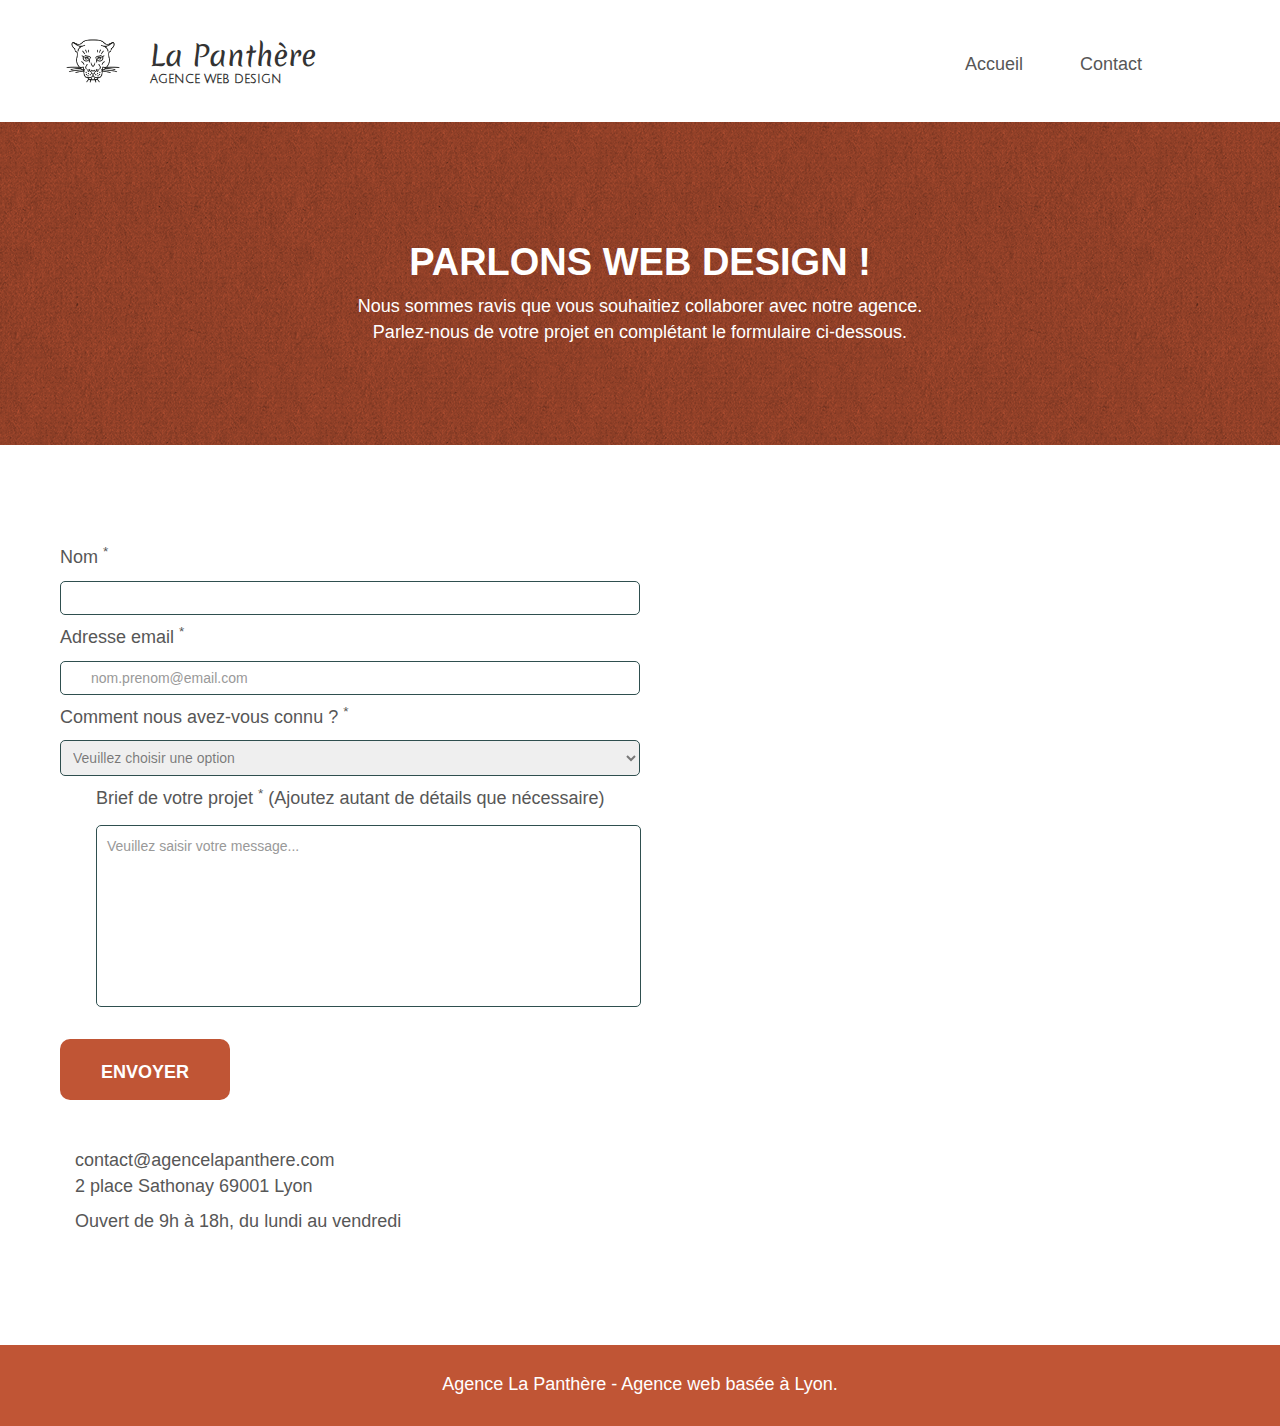
==== commit 06f67afb: "modif finitions responsive" ====
--- a/contact.html
+++ b/contact.html
@@ -147,7 +147,6 @@
                         class="form-control focus_only"
                         required
                       />
-                      <span id="name_missing"></span><br />
                       <i class="fa-solid fa-user"></i>
                     </div>
                     <div class="form-group">
@@ -161,7 +160,6 @@
                         placeholder="nom.prenom@email.com"
                       />
                       <i class="fa-solid fa-envelope"></i>
-                      <span id="email_missing"></span><br />
                     </div>
                     <div class="form-group">
                       <label for="com_quest_select">
@@ -193,7 +191,6 @@
                         </option>
                         <option value="Autres" role="option">Autres</option>
                       </select>
-                      <span id="select_missing"></span><br />
                     </div>
                   </div>
                   <div class="form_right">
@@ -211,7 +208,6 @@
                         required
                         placeholder="Veuillez saisir votre message..."
                       ></textarea>
-                      <span id="message_missing"></span><br />
                     </div>
                   </div>
                 </div>
@@ -305,74 +301,5 @@
       <!-- Footer - bloc-8 END -->
     </div>
     <!-- Principal conteneur END -->
-    <script>
-      var validation = document.getElementById("bouton_envoi");
-
-      var nom = document.getElementById("name");
-      var name_m = document.getElementById("name_missing");
-      var name_v =
-        /^[a-zA-ZéèîïÉÈÎÏ][a-zéèêàçîï]+([-'\s][a-zA-ZéèîïÉÈÎÏ][a-zéèêàçîï]+)?/;
-
-      validation.addEventListener("click", f_valid);
-
-      var email = document.getElementById("email");
-      var email_m = document.getElementById("email_missing");
-      var email_v = /^(.+)@(.+)\.(.+)$/;
-
-      var message = document.getElementById("message");
-      var message_m = document.getElementById("message_missing");
-
-      var select = document.getElementById("com_quest_select");
-      var select_m = document.getElementById("select_missing");
-
-      function f_valid(e) {
-        e.preventDefault();
-        var is_valid = false;
-        console.log(select.value);
-        if (select.value !== "0") {
-          is_valid = true;
-        } else {
-          is_valid === false;
-          select_m.textContent = "Veuillez sélectionner une option !";
-          select_m.style.color = "#B32F07";
-          select.style.borderColor = "#B32F07";
-        }
-
-        if (message.value.lenght > 5 && message.value.lenght < 250) {
-          is_valid = true;
-        } else {
-          is_valid === false;
-          message_m.textContent = "Veuillez décrire votre projet !";
-          message_m.style.color = "#B32F07";
-          message.style.borderColor = "#B32F07";
-        }
-
-        if (nom.validity.valueMissing) {
-          name_m.textContent = "Nom manquant !";
-          name_m.style.color = "#B32F07";
-          nom.style.borderColor = "#B32F07";
-        } else if (name_v.test(nom.value) == false) {
-          name_m.textContent = "Format incorrect !";
-          name_m.style.color = "#B32F07";
-          nom.style.borderColor = "#B32F07";
-        } else {
-          var is_valid = true;
-        }
-        if (email.validity.valueMissing) {
-          is_valid === false;
-          email_m.textContent = "Email incorrect !";
-          email_m.style.color = "#B32F07";
-          email.style.borderColor = "#B32F07";
-        } else if (email_v.test(email.value) == false) {
-          is_valid === false;
-          email_m.textContent = "Format incorrect !";
-          email_m.style.color = "#B32F07";
-          email.style.borderColor = "#B32F07";
-        }
-        // if (is_valid) {
-        //   alert("Email envoyé avec succès !");
-        // }
-      }
-    </script>
   </body>
 </html>
--- a/style.css
+++ b/style.css
@@ -290,12 +290,6 @@
   margin-left: 0;
 }
 
-.row.row-no-gutters > [class^="col-"],
-.row.row-no-gutters > [class*=" col-"] {
-  padding-right: 0;
-  padding-left: 0;
-}
-
 #bloc-1-hero h1 {
   font-size: 32px;
 }
@@ -530,6 +524,9 @@
   border-color: rgba(0, 0, 0, 0.1);
   box-shadow: none;
   display: block;
+}
+.form_left {
+  width: 33%;
 }
 .big {
   width: 50%;
@@ -678,6 +675,7 @@
   font-weight: 400;
   color: #575757 !important;
   text-decoration: none;
+  font-size: 18px;
 }
 
 /*.container {
@@ -724,7 +722,7 @@
   max-width: 400px;
   margin: auto auto auto auto;
   display: flex;
-  justify-content: space-between;
+  justify-content: center;
 }
 
 h2 {
@@ -930,6 +928,7 @@
 }
 .form_right {
   margin-left: 36px;
+  width: 50%;
 }
 .form-group {
   position: relative;
@@ -950,13 +949,13 @@
   width: 94%;
   resize: none;
 }
-.red-o {
+  .red-o {
   border-color: red;
 }
 .form-group i {
   position: absolute;
   left: 0;
-  top: 25px;
+  top: 35px;
   padding: 11px 8px;
 }
 select {
@@ -970,7 +969,7 @@
   font-family: "helvetica";
 }
 .form-group {
-  margin-bottom: -13px !important;
+  margin-bottom: 10px !important;
 }
 @media (max-width: 1024px) {
   .bloc {
@@ -1214,4 +1213,7 @@
     padding-left: 20px !important;
     padding-right: 20px !important;
   }
-}
+  .form_left {
+    width: 50% !important;
+  }
+}
